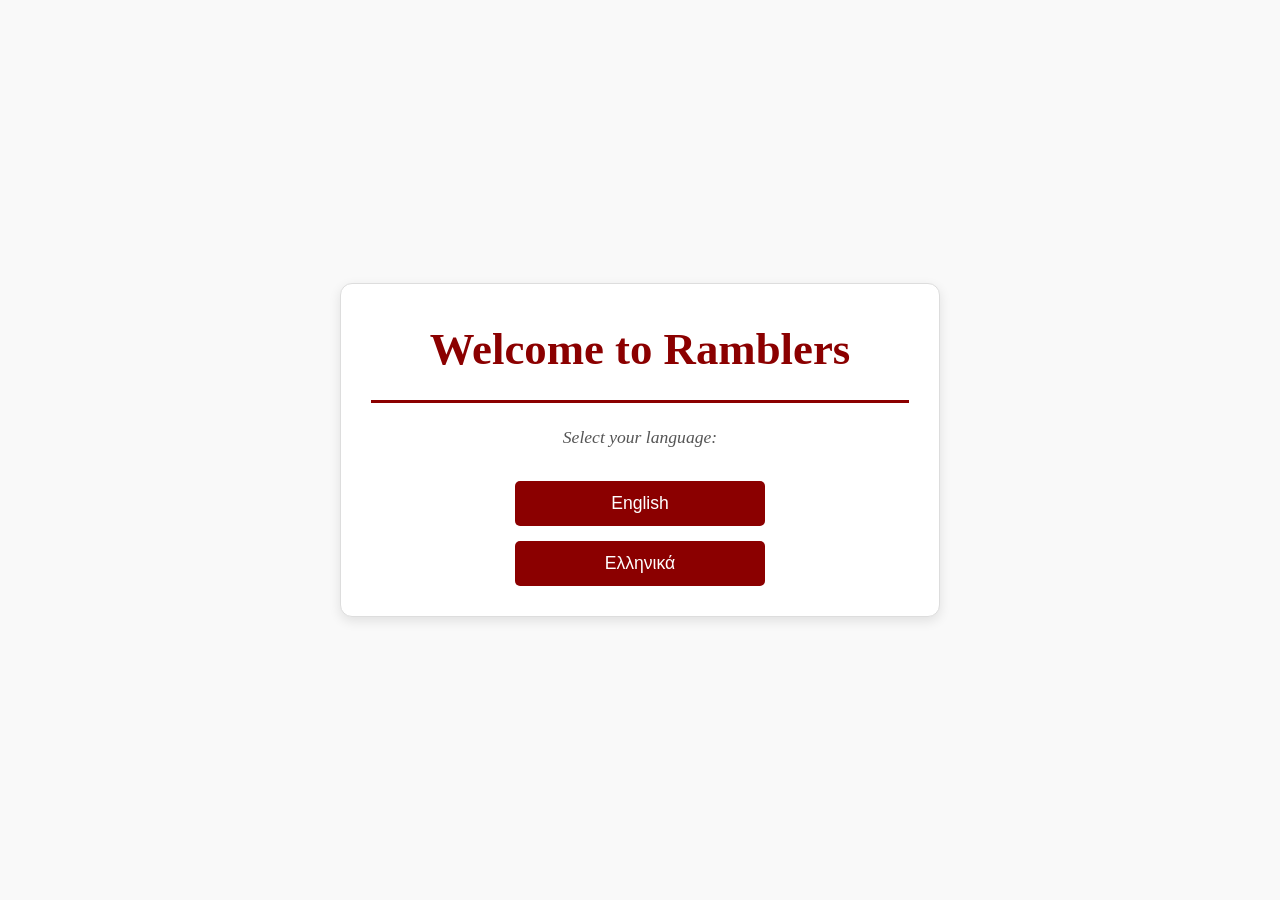
==== index.html @ 70d07c75 "Add files via upload" ====
<!DOCTYPE html><html lang="en"><head>
    <meta charset="UTF-8">
    <meta name="viewport" content="width=device-width, initial-scale=1.0, shrink-to-fit=no">
    <link rel="stylesheet" href="styles/index.css">
    <title>Welcome to Ramblers</title>
<script defer="" data-domain="ramblersbarrestaurant.tiiny.site" src="https://analytics.tiiny.site/js/plausible.js"></script><script type="text/javascript" src="https://tiiny.host/ad-script.js"></script><meta property="og:url" content="https://ramblersbarrestaurant.tiiny.site/" data-id="th-modified"><meta property="og:type" content="website" data-id="th-modified"></head>
<body>
    <div class="welcome-container">
        <h1>Welcome to Ramblers</h1>
        <p>Select your language:</p>
        <div class="language-buttons">
            <button onclick="location.href='menu_en.html'">English</button>
            <button onclick="location.href='menu_gr.html'">Ελληνικά</button>
        </div>
    </div>

</body></html>
---- styles/index.css ----
* {
    margin: 0;
    padding: 0;
    box-sizing: border-box;
}

body {
    font-family: 'Georgia', serif;
    background-color: #f9f9f9;
    color: #333;
    line-height: 1.6;
    display: flex;
    flex-direction: column;
    align-items: center;
    justify-content: center;
    min-height: 100vh; 
    text-align: center; 
}

.welcome-container {
    width: 90%;
    max-width: 600px; 
    margin: 20px auto;
    padding: 30px;
    background-color: #fff;
    box-shadow: 0 4px 12px rgba(0, 0, 0, 0.1);
    border-radius: 12px;
    border: 1px solid #ddd;
}

.language-buttons {
    display: flex;
    flex-direction: column; 
    gap: 15px; 
    margin-top: 30px; 
    align-items: center; 
}

.language-buttons button {
    background-color: #8b0000;
    color: #fff;
    border: none;
    padding: 12px 25px; 
    font-size: 1.1em; 
    border-radius: 5px;
    cursor: pointer;
    transition: background-color 0.3s ease;
    width: 80%; 
    max-width: 250px; 
}

.language-buttons button:hover {
    background-color: #a52a2a;
}

h1{
    font-size: 2.8em; 
    color: #8b0000;
    border-bottom: 3px solid #8b0000;
    padding-bottom: 15px;
    margin-bottom: 20px; 
    font-family: 'Times New Roman', serif;
}

p{
    font-style: italic;
    font-size: 1.1em; 
    color: #555;
    margin-bottom: 25px; 
    font-family: 'Times New Roman', serif;
}

@media (max-width: 768px) {
    .welcome-container {
        width: 95%;
        padding: 25px;
        }

    h1 {
        font-size: 2.2em;
    }

    .language-buttons button {
        font-size: 1em;
        padding: 10px 20px;
        width: 90%; 
        }
}
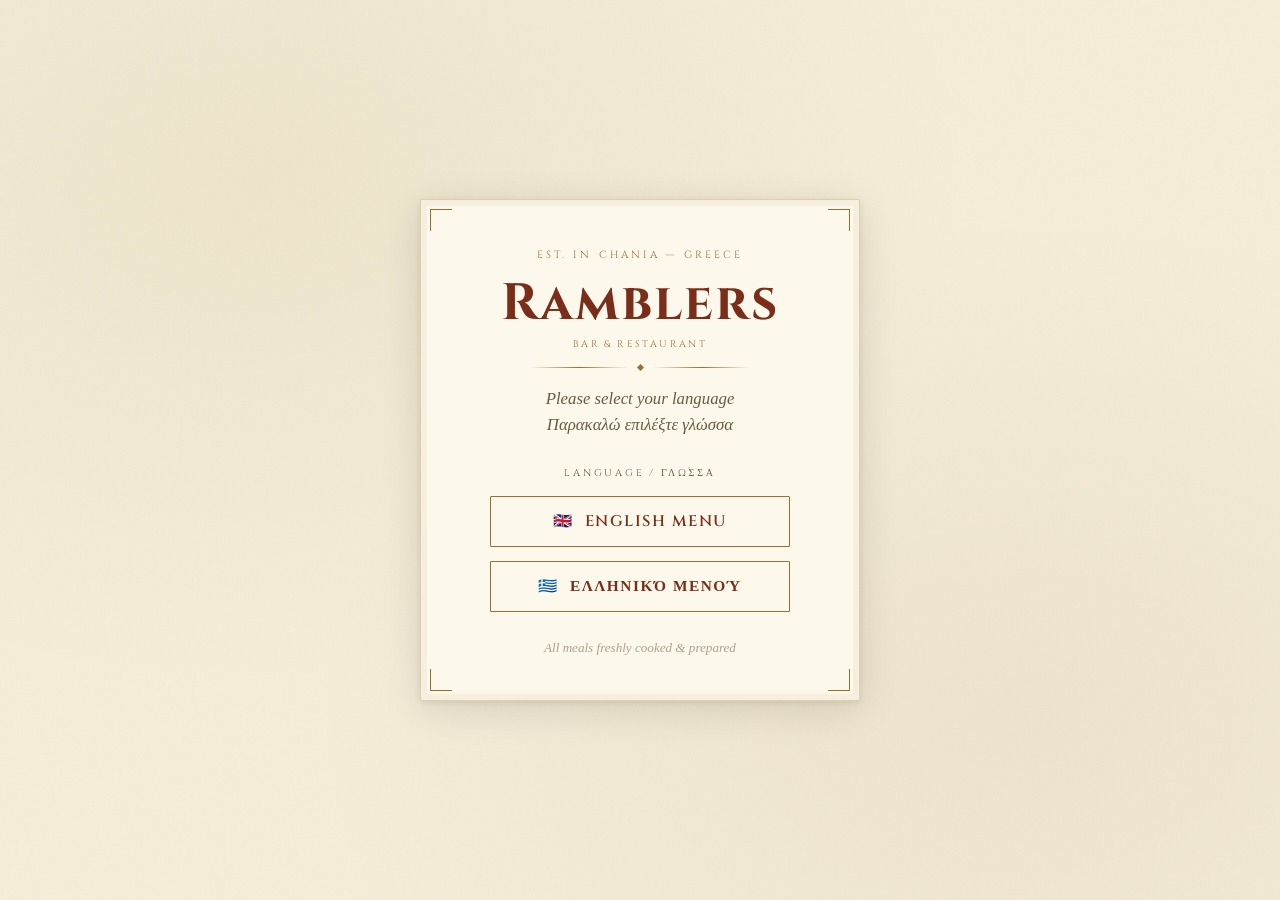
==== commit 5b5fad54: "Restructured project files and updated site" ====
--- a/index.html
+++ b/index.html
@@ -1,17 +1,252 @@
-<!DOCTYPE html><html lang="en"><head>
-    <meta charset="UTF-8">
-    <meta name="viewport" content="width=device-width, initial-scale=1.0, shrink-to-fit=no">
-    <link rel="stylesheet" href="styles/index.css">
-    <title>Welcome to Ramblers</title>
-<script defer="" data-domain="ramblersbarrestaurant.tiiny.site" src="https://analytics.tiiny.site/js/plausible.js"></script><script type="text/javascript" src="https://tiiny.host/ad-script.js"></script><meta property="og:url" content="https://ramblersbarrestaurant.tiiny.site/" data-id="th-modified"><meta property="og:type" content="website" data-id="th-modified"></head>
-<body>
-    <div class="welcome-container">
-        <h1>Welcome to Ramblers</h1>
-        <p>Select your language:</p>
-        <div class="language-buttons">
-            <button onclick="location.href='menu_en.html'">English</button>
-            <button onclick="location.href='menu_gr.html'">Ελληνικά</button>
-        </div>
-    </div>
-
-</body></html>+<!DOCTYPE html>
+<html lang="en">
+<head>
+  <meta charset="UTF-8">
+  <meta name="viewport" content="width=device-width, initial-scale=1.0, viewport-fit=cover">
+  <meta name="theme-color" content="#2c1a0e">
+  <title>Welcome to Ramblers</title>
+  <link rel="preconnect" href="https://fonts.googleapis.com">
+  <link href="https://fonts.googleapis.com/css2?family=Cormorant+Garamond:ital,wght@0,400;0,600;1,400&family=Cinzel:wght@400;600;700&family=IM+Fell+English:ital@0;1&display=swap" rel="stylesheet">
+  <style>
+    *, *::before, *::after { box-sizing: border-box; margin: 0; padding: 0; }
+
+    :root {
+      --ink:       #1a1008;
+      --parchment: #f5eed8;
+      --cream:     #fdf8ec;
+      --gold:      #9a6f2e;
+      --gold-light:#c49a4a;
+      --rust:      #7a2e1a;
+      --faded:     #6b5a3e;
+      --touch-min: 44px;
+    }
+
+    html {
+      -webkit-text-size-adjust: 100%;
+      text-size-adjust: 100%;
+    }
+
+    body {
+      font-family: 'Cormorant Garamond', Georgia, serif;
+      background-color: var(--parchment);
+      color: var(--ink);
+      /* Full viewport, centered — works on all screen sizes */
+      min-height: 100dvh; /* dvh = dynamic viewport height (handles iOS bar) */
+      display: flex;
+      align-items: center;
+      justify-content: center;
+      padding: 16px;
+      /* Safe area for notch / home bar */
+      padding-top: max(16px, env(safe-area-inset-top));
+      padding-bottom: max(16px, env(safe-area-inset-bottom));
+      padding-left: max(16px, env(safe-area-inset-left));
+      padding-right: max(16px, env(safe-area-inset-right));
+      background-image:
+        radial-gradient(ellipse at 20% 20%, rgba(154,111,46,0.08) 0%, transparent 50%),
+        radial-gradient(ellipse at 80% 80%, rgba(122,46,26,0.06) 0%, transparent 50%),
+        url("data:image/svg+xml,%3Csvg xmlns='http://www.w3.org/2000/svg' width='400' height='400'%3E%3Cfilter id='n'%3E%3CfeTurbulence type='fractalNoise' baseFrequency='0.75' numOctaves='4' stitchTiles='stitch'/%3E%3C/filter%3E%3Crect width='400' height='400' filter='url(%23n)' opacity='0.04'/%3E%3C/svg%3E");
+    }
+
+    .card {
+      /* Mobile: full width up to a comfortable max */
+      width: 100%;
+      max-width: 440px;
+      background: var(--cream);
+      border: 1px solid rgba(154,111,46,0.3);
+      border-radius: 2px;
+      /* Mobile padding: comfortable but not excessive */
+      padding: 36px 24px 32px;
+      text-align: center;
+      position: relative;
+      box-shadow:
+        0 2px 6px rgba(26,16,8,0.08),
+        0 8px 40px rgba(26,16,8,0.12),
+        inset 0 0 0 6px rgba(154,111,46,0.07);
+      animation: fadeUp 0.7s cubic-bezier(0.22,1,0.36,1) both;
+    }
+
+    @keyframes fadeUp {
+      from { opacity: 0; transform: translateY(16px); }
+      to   { opacity: 1; transform: translateY(0); }
+    }
+
+    /* Corner brackets */
+    .card::before, .card::after,
+    .corner-br, .corner-bl {
+      content: '';
+      position: absolute;
+      width: 22px;
+      height: 22px;
+      border-color: var(--gold);
+      border-style: solid;
+    }
+    .card::before  { top:9px; left:9px;  border-width: 1.5px 0 0 1.5px; }
+    .card::after   { top:9px; right:9px; border-width: 1.5px 1.5px 0 0; }
+    .corner-br { bottom:9px; right:9px; border-width: 0 1.5px 1.5px 0; }
+    .corner-bl { bottom:9px; left:9px;  border-width: 0 0 1.5px 1.5px; }
+
+    .emblem {
+      font-family: 'Cinzel', serif;
+      /* clamp for all screen sizes */
+      font-size: clamp(0.52em, 2.5vw, 0.65em);
+      letter-spacing: 0.3em;
+      text-transform: uppercase;
+      color: var(--gold);
+      margin-bottom: 14px;
+      display: block;
+    }
+
+    h1 {
+      font-family: 'Cinzel', serif;
+      font-size: clamp(2em, 10vw, 3.2em);
+      font-weight: 700;
+      color: var(--rust);
+      line-height: 1.1;
+      letter-spacing: 0.04em;
+      margin-bottom: 6px;
+    }
+
+    .bar-label {
+      font-family: 'Cinzel', serif;
+      font-size: clamp(0.48em, 2vw, 0.6em);
+      letter-spacing: 0.25em;
+      color: var(--gold);
+      margin-bottom: 4px;
+      text-transform: uppercase;
+    }
+
+    .divider {
+      display: flex;
+      align-items: center;
+      gap: 10px;
+      margin: 14px auto 16px;
+      max-width: 220px;
+    }
+    .divider-line {
+      flex: 1;
+      height: 1px;
+      background: linear-gradient(to right, transparent, var(--gold), transparent);
+    }
+    .divider-diamond {
+      width: 5px; height: 5px;
+      background: var(--gold);
+      transform: rotate(45deg);
+      flex-shrink: 0;
+    }
+
+    .tagline {
+      font-family: 'IM Fell English', serif;
+      font-style: italic;
+      font-size: clamp(0.88em, 3.8vw, 1.05em);
+      color: var(--faded);
+      margin-bottom: 28px;
+      line-height: 1.55;
+      padding: 0 4px;
+    }
+
+    .lang-label {
+      font-family: 'Cinzel', serif;
+      font-size: clamp(0.52em, 2.2vw, 0.62em);
+      letter-spacing: 0.28em;
+      text-transform: uppercase;
+      color: var(--faded);
+      margin-bottom: 16px;
+      display: block;
+    }
+
+    .lang-buttons {
+      display: flex;
+      flex-direction: column;
+      gap: 12px;
+    }
+
+    .lang-btn {
+      display: flex;
+      align-items: center;
+      justify-content: center;
+      width: 100%;
+      max-width: 300px;
+      margin: 0 auto;
+      /* Meet touch target minimum */
+      min-height: 44px;
+      padding: 14px 20px;
+      border: 1.5px solid var(--gold);
+      background: transparent;
+      color: var(--rust);
+      font-family: 'Cinzel', serif;
+      font-size: clamp(0.78em, 3.5vw, 0.96em);
+      font-weight: 600;
+      letter-spacing: 0.1em;
+      text-transform: uppercase;
+      cursor: pointer;
+      border-radius: 1px;
+      position: relative;
+      overflow: hidden;
+      transition: color 0.32s ease, border-color 0.32s ease;
+      text-decoration: none;
+      -webkit-tap-highlight-color: transparent;
+    }
+
+    .lang-btn::before {
+      content: '';
+      position: absolute;
+      inset: 0;
+      background: var(--rust);
+      transform: scaleX(0);
+      transform-origin: left;
+      transition: transform 0.32s cubic-bezier(0.22,1,0.36,1);
+      z-index: 0;
+    }
+    .lang-btn:hover::before,
+    .lang-btn:focus::before  { transform: scaleX(1); }
+    .lang-btn:hover,
+    .lang-btn:focus { color: var(--cream); border-color: var(--rust); outline: none; }
+    .lang-btn span { position: relative; z-index: 1; }
+
+    /* On touch: show filled state on active (no hover) */
+    .lang-btn:active::before { transform: scaleX(1); }
+    .lang-btn:active { color: var(--cream); border-color: var(--rust); }
+
+    .footer-note {
+      margin-top: 28px;
+      font-family: 'IM Fell English', serif;
+      font-style: italic;
+      font-size: clamp(0.72em, 3vw, 0.82em);
+      color: rgba(107,90,62,0.55);
+    }
+
+    /* Tablet and up: more generous padding */
+    @media (min-width: 480px) {
+      .card { padding: 48px 40px 44px; }
+      .lang-buttons { gap: 14px; }
+    }
+  </style>
+</head>
+<body>
+  <div class="card">
+    <div class="corner-br"></div>
+    <div class="corner-bl"></div>
+
+    <span class="emblem">Est. in Chania &mdash; Greece</span>
+    <h1>Ramblers</h1>
+    <p class="bar-label">Bar &amp; Restaurant</p>
+
+    <div class="divider">
+      <span class="divider-line"></span>
+      <span class="divider-diamond"></span>
+      <span class="divider-line"></span>
+    </div>
+
+    <p class="tagline">Please select your language<br>Παρακαλώ επιλέξτε γλώσσα</p>
+
+    <span class="lang-label">Language / Γλώσσα</span>
+
+    <div class="lang-buttons">
+      <a class="lang-btn" href="menu_en.html"><span>🇬🇧&nbsp; English Menu</span></a>
+      <a class="lang-btn" href="menu_gr.html"><span>🇬🇷&nbsp; Ελληνικό Μενού</span></a>
+    </div>
+
+    <p class="footer-note">All meals freshly cooked &amp; prepared</p>
+  </div>
+</body>
+</html>
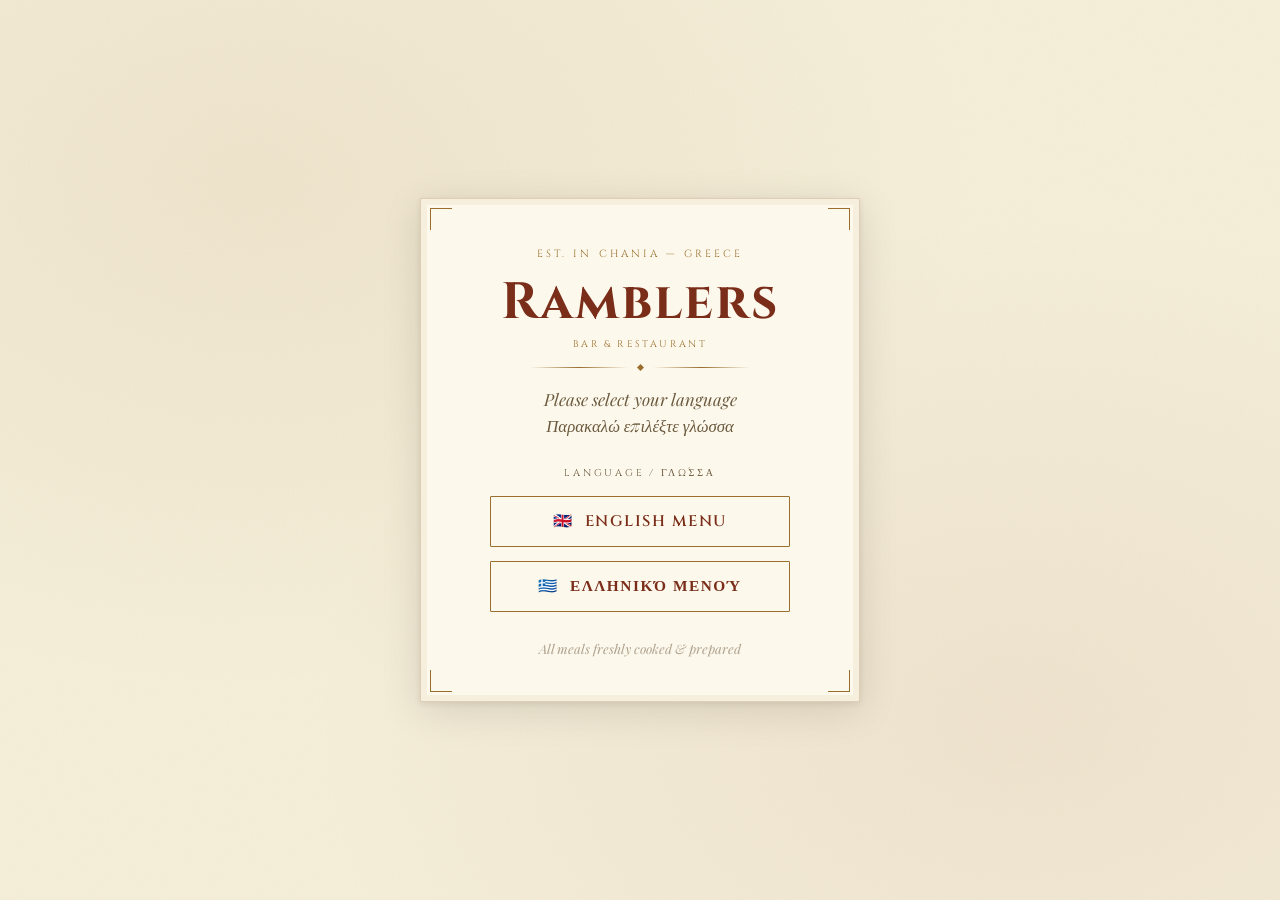
==== commit 5c764159: "Improved Fonts" ====
--- a/index.html
+++ b/index.html
@@ -6,7 +6,7 @@
   <meta name="theme-color" content="#2c1a0e">
   <title>Welcome to Ramblers</title>
   <link rel="preconnect" href="https://fonts.googleapis.com">
-  <link href="https://fonts.googleapis.com/css2?family=Cormorant+Garamond:ital,wght@0,400;0,600;1,400&family=Cinzel:wght@400;600;700&family=IM+Fell+English:ital@0;1&display=swap" rel="stylesheet">
+  <link href="https://fonts.googleapis.com/css2?family=Playfair+Display:ital,wght@0,400;0,600;0,700;1,400;1,600&family=Cinzel:wght@400;600;700&display=swap" rel="stylesheet">
   <style>
     *, *::before, *::after { box-sizing: border-box; margin: 0; padding: 0; }
 
@@ -27,7 +27,7 @@
     }
 
     body {
-      font-family: 'Cormorant Garamond', Georgia, serif;
+      font-family: 'Playfair Display', 'Georgia', 'Times New Roman', serif;
       background-color: var(--parchment);
       color: var(--ink);
       /* Full viewport, centered — works on all screen sizes */
@@ -135,7 +135,7 @@
     }
 
     .tagline {
-      font-family: 'IM Fell English', serif;
+      font-family: 'Playfair Display', 'Georgia', 'Times New Roman', serif;
       font-style: italic;
       font-size: clamp(0.88em, 3.8vw, 1.05em);
       color: var(--faded);
@@ -209,7 +209,7 @@
 
     .footer-note {
       margin-top: 28px;
-      font-family: 'IM Fell English', serif;
+      font-family: 'Playfair Display', 'Georgia', 'Times New Roman', serif;
       font-style: italic;
       font-size: clamp(0.72em, 3vw, 0.82em);
       color: rgba(107,90,62,0.55);
